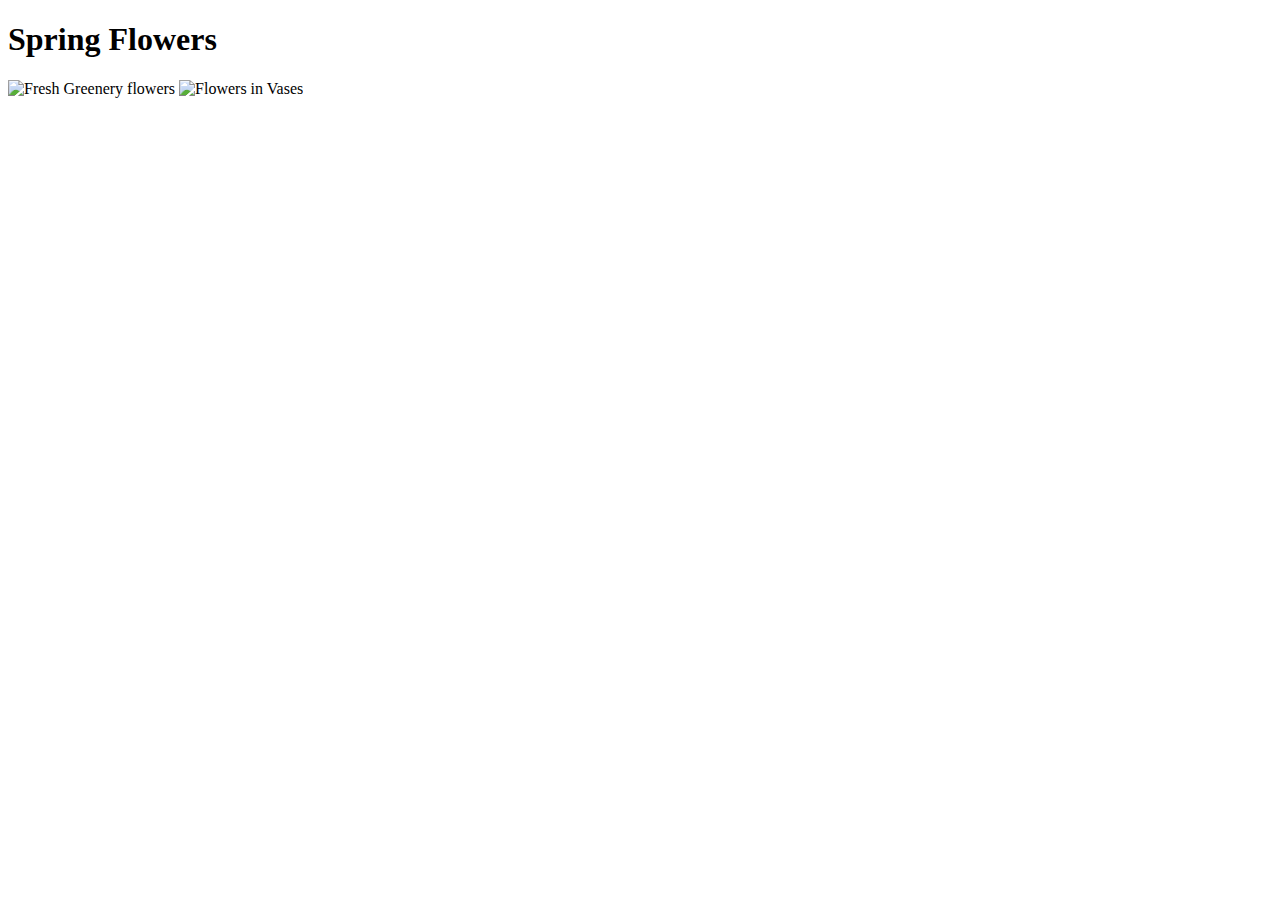
==== index.html @ 0854371f "first commit" ====
<!doctype html>
<html lang="en">
    <head>
        <meta charset="utf-8">
        <title>Flowers | Seasons Lawn Care</title>
        <link rel="stylesheet" href="css/normalize.css">
        <link rel="stylesheet" href="css/main.css">
    </head>

    <body>
        <h1>Spring Flowers</h1>
        <img url="https://cdn.shopify.com/s/files/1/1334/4597/products/domesticblonde_2_x1200.progressive.jpg?v=1575575895" alt="Fresh Greenery flowers">
        <img url="https://cdn.shopify.com/s/files/1/0781/4423/files/01_9055a6ce-53f1-434a-8030-af8c0598eae9.jpg?v=1560932675" alt="Flowers in Vases">
    </body>
</html>
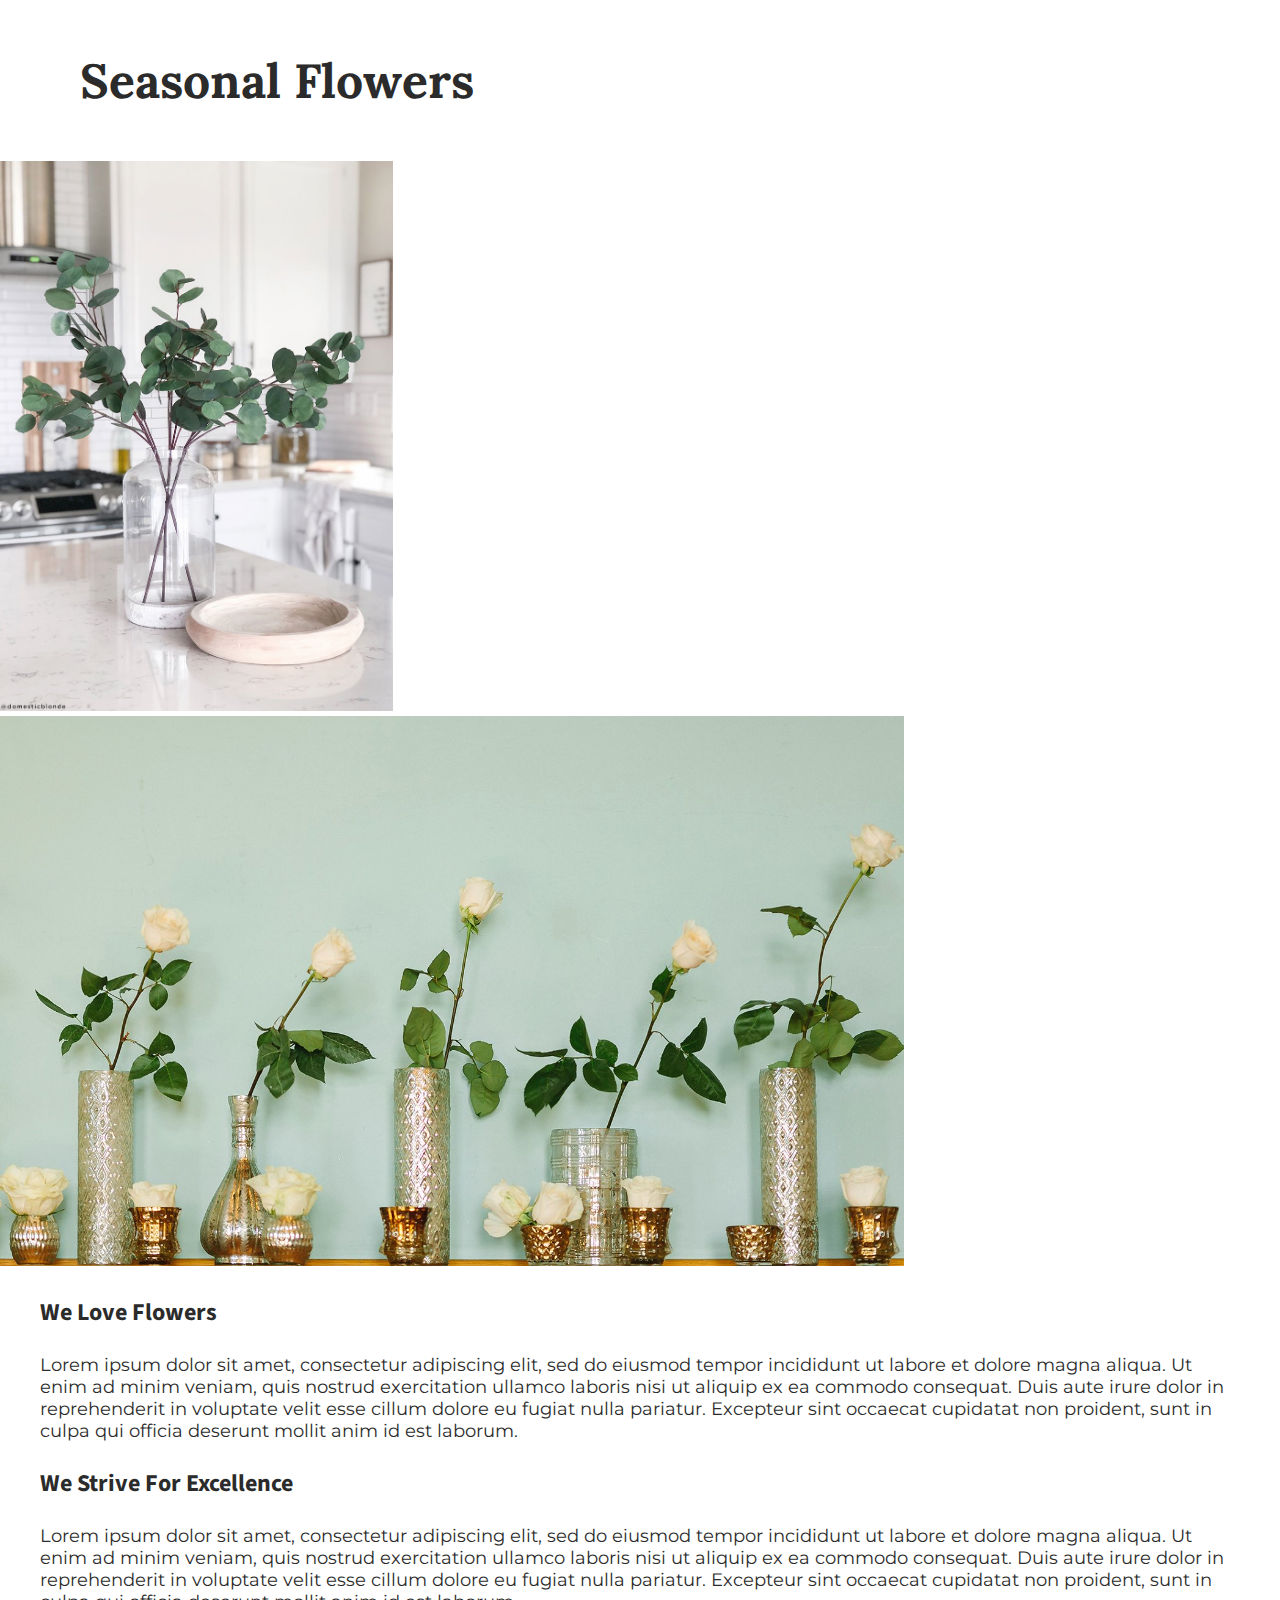
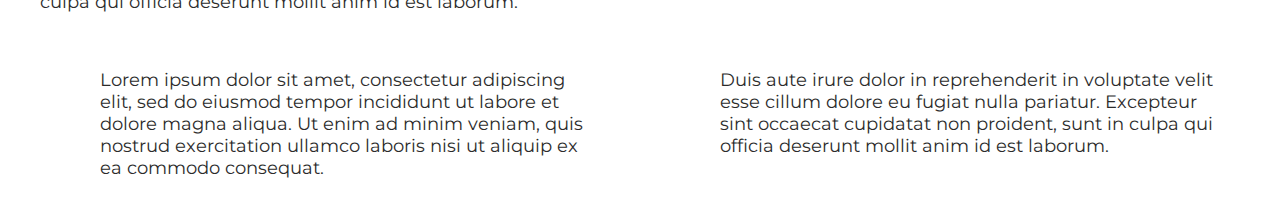
==== commit 800bb212: "Revised original seasons site" ====
--- a/index.html
+++ b/index.html
@@ -5,11 +5,29 @@
         <title>Flowers | Seasons Lawn Care</title>
         <link rel="stylesheet" href="css/normalize.css">
         <link rel="stylesheet" href="css/main.css">
+        <link href="https://fonts.googleapis.com/css2?family=Montserrat:wght@400;700&display=swap" rel="stylesheet">
+        <link href='https://fonts.googleapis.com/css?family=Source+Sans+Pro:400,700' rel='stylesheet' type='text/css'>
+        <link href='https://fonts.googleapis.com/css?family=Lora:400,700' rel='stylesheet' type='text/css'>
     </head>
 
     <body>
-        <h1>Spring Flowers</h1>
-        <img url="https://cdn.shopify.com/s/files/1/1334/4597/products/domesticblonde_2_x1200.progressive.jpg?v=1575575895" alt="Fresh Greenery flowers">
-        <img url="https://cdn.shopify.com/s/files/1/0781/4423/files/01_9055a6ce-53f1-434a-8030-af8c0598eae9.jpg?v=1560932675" alt="Flowers in Vases">
+        <header>
+            <h1>Seasonal Flowers</h1>
+            <img src="img/greenery.jpg" alt="Fresh Greenery flowers">
+            <img src="img/roses.jpg" alt="Flowers in Vases">
+        </header>
+
+        <section class="full-width">
+            <h3>We Love Flowers</h3>
+            <p>Lorem ipsum dolor sit amet, consectetur adipiscing elit, sed do eiusmod tempor incididunt ut labore et dolore magna aliqua. Ut enim ad minim veniam, quis nostrud exercitation ullamco laboris nisi ut aliquip ex ea commodo consequat. Duis aute irure dolor in reprehenderit in voluptate velit esse cillum dolore eu fugiat nulla pariatur. Excepteur sint occaecat cupidatat non proident, sunt in culpa qui officia deserunt mollit anim id est laborum.</p>
+            <h3>We Strive For Excellence</h3>
+            <p>Lorem ipsum dolor sit amet, consectetur adipiscing elit, sed do eiusmod tempor incididunt ut labore et dolore magna aliqua. Ut enim ad minim veniam, quis nostrud exercitation ullamco laboris nisi ut aliquip ex ea commodo consequat. Duis aute irure dolor in reprehenderit in voluptate velit esse cillum dolore eu fugiat nulla pariatur. Excepteur sint occaecat cupidatat non proident, sunt in culpa qui officia deserunt mollit anim id est laborum.</p>
+        </section>
+        <div class="half-width">
+            <p>Lorem ipsum dolor sit amet, consectetur adipiscing elit, sed do eiusmod tempor incididunt ut labore et dolore magna aliqua. Ut enim ad minim veniam, quis nostrud exercitation ullamco laboris nisi ut aliquip ex ea commodo consequat.</p>
+        </div>
+        <div class="half-width">
+            <p>Duis aute irure dolor in reprehenderit in voluptate velit esse cillum dolore eu fugiat nulla pariatur. Excepteur sint occaecat cupidatat non proident, sunt in culpa qui officia deserunt mollit anim id est laborum.</p>
+        </div>
     </body>
 </html>--- a/css/main.css
+++ b/css/main.css
@@ -0,0 +1,40 @@
+/***** BASE STYLES *****/
+body {
+    font-family: 'Montserrat', sans-serif;
+    color: #2b2b2b;
+    font-size: 18px;
+    font-weight: 400;
+}
+
+h1 {
+    font-family: 'Lora', sans-serif;
+    color: #2b2b2b;
+    font-size: 48px;
+    font-weight: 700;
+    margin: 50px 80px;
+}
+
+h3 {
+    font-family: 'Source Sans Pro', sans-serif;
+    color: #2b2b2b;
+    font-size: 24px;
+    font-weight: 700;
+}
+
+header img {
+	height: 550px;
+}
+
+/***** GRID *****/
+.full-width {
+    width: 1200px;
+    margin: 0 auto;
+}
+
+.half-width {
+	display: inline-block;
+	float: left;
+	margin-left: 80px;
+	padding: 20px;
+    width: 500px;
+}